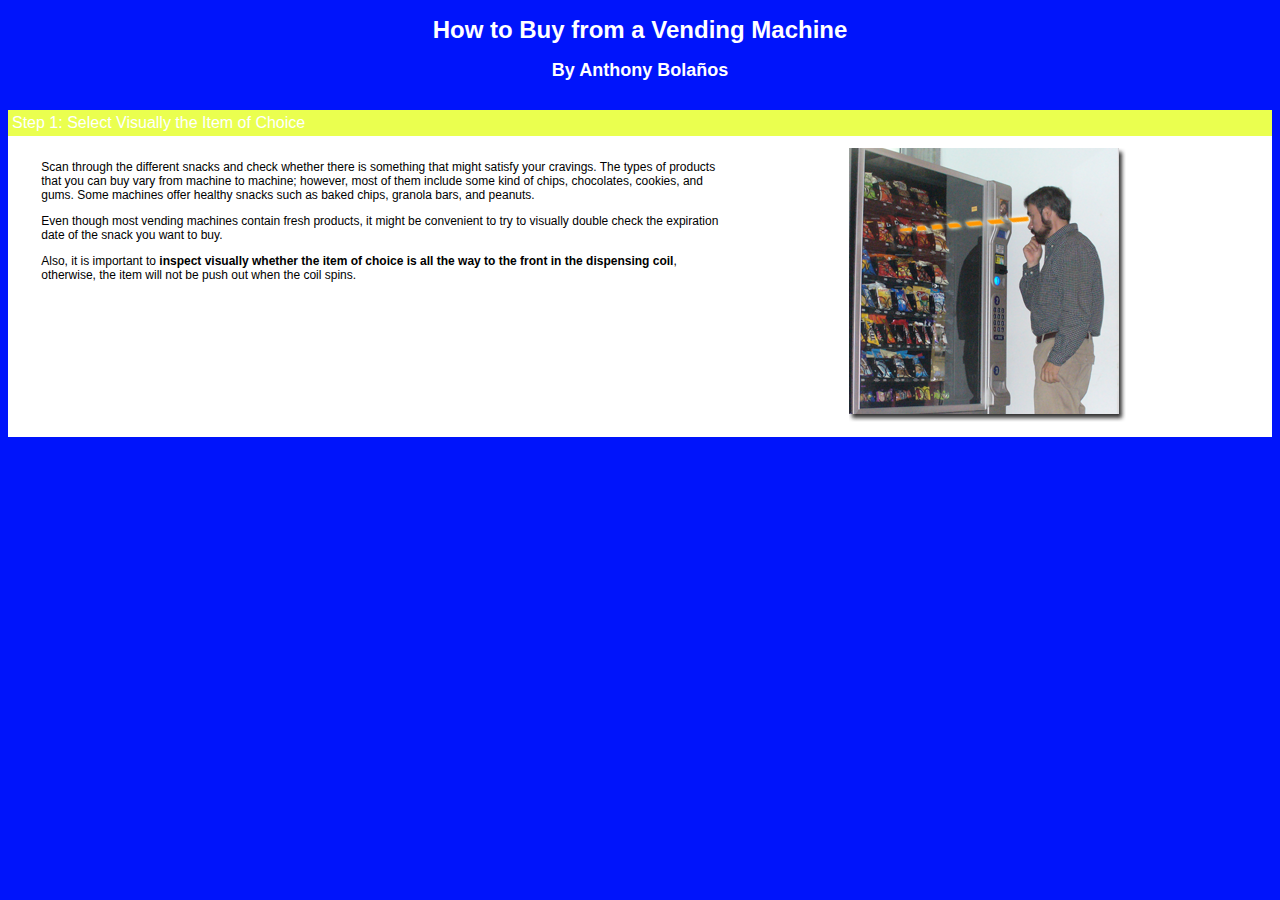
==== ist541/lab1/index.html @ 2f51434f "Add files via upload" ====
<!doctype html>
<html>
<head>
<meta charset="utf-8">
<title>Lab 1: Job Aid</title>
</head>
	
	<link href="css/jobaid.css" rel="stylesheet">

<body>
	<div id="header">
		<h1> How to Buy from a Vending Machine </h1>
		<h2> By Anthony Bola&ntilde;os</h2> <br />
	</div>	
	
	<div id="step1">
		
		<div class="stepTitle">
			Step 1: Select Visually the Item of Choice
		</div>
		
		<div class="stepContent">
			
			<div class="stepDescription">
				
				<p>Scan through the different snacks and check whether there is something
that might satisfy your cravings. The types of products that you can buy
vary from machine to machine; however, most of them include some kind of
chips, chocolates, cookies, and gums. Some machines offer healthy snacks
such as baked chips, granola bars, and peanuts.</p>
<p>Even though most vending machines contain fresh products, it
might be convenient to try to visually double check the expiration date
of the snack you want to buy.</p>
<p>Also, it is important to <strong>inspect visually whether the
item of choice is all the way to the front in the dispensing
coil</strong>, otherwise, the item will not be push out when the coil
spins.</p>
				
			</div><!--stepDescriptionEnd-->
			
			<div class="stepImage">
				
				<img src="img/step1.png" alt="Person looking at the content of a vending machine" />
				
			</div><!--setpImageEnd-->
			
		</div><!--stepContentEnd-->
		
	</div><!--step1End-->
	
</body>


</html>
---- ist541/lab1/css/jobaid.css ----
/* CSS Document */
/* All comments go between the front slash and asterisk symbols */

body {
	background-color: #0014FB;   /* background color */
	color: #FFFFFF;          /* text color for the entire page */
	font-size: 12px;
	font-family: Verdana, Geneva, sans-serif;
}

h1 { 
	text-align:center;     /* centers h1 and h2 content */
}

h2 { 
	text-align:center;     /* centers h1 and h2 content */
}

/* styles for the "wrapper" div, notice that "wrapper" is preceded by "#" */
#wrapper {
	width:900px;
	margin:0 auto;    /* centers wrapper */
}

/* styles for the "stepTitle" class, notice that "stepTitle" is preceded by a dot */
.stepTitle{
	padding:4px;
	text-align:left;
	font-size:16px;
	background-color:#EAFF4F;
 }

.stepContent{ 
	background-color: #FFFFFF;
	padding:7px;
	display: flex;
	justify-content: center;
	text-decoration-color: black;
}

.stepDescription {
    width: 55%;
    padding: 5px;
    text-decoration-color: black;
    color: #000000;
}

.stepImage {
	width:40%;	
	padding:5px;
	text-align: center;
}
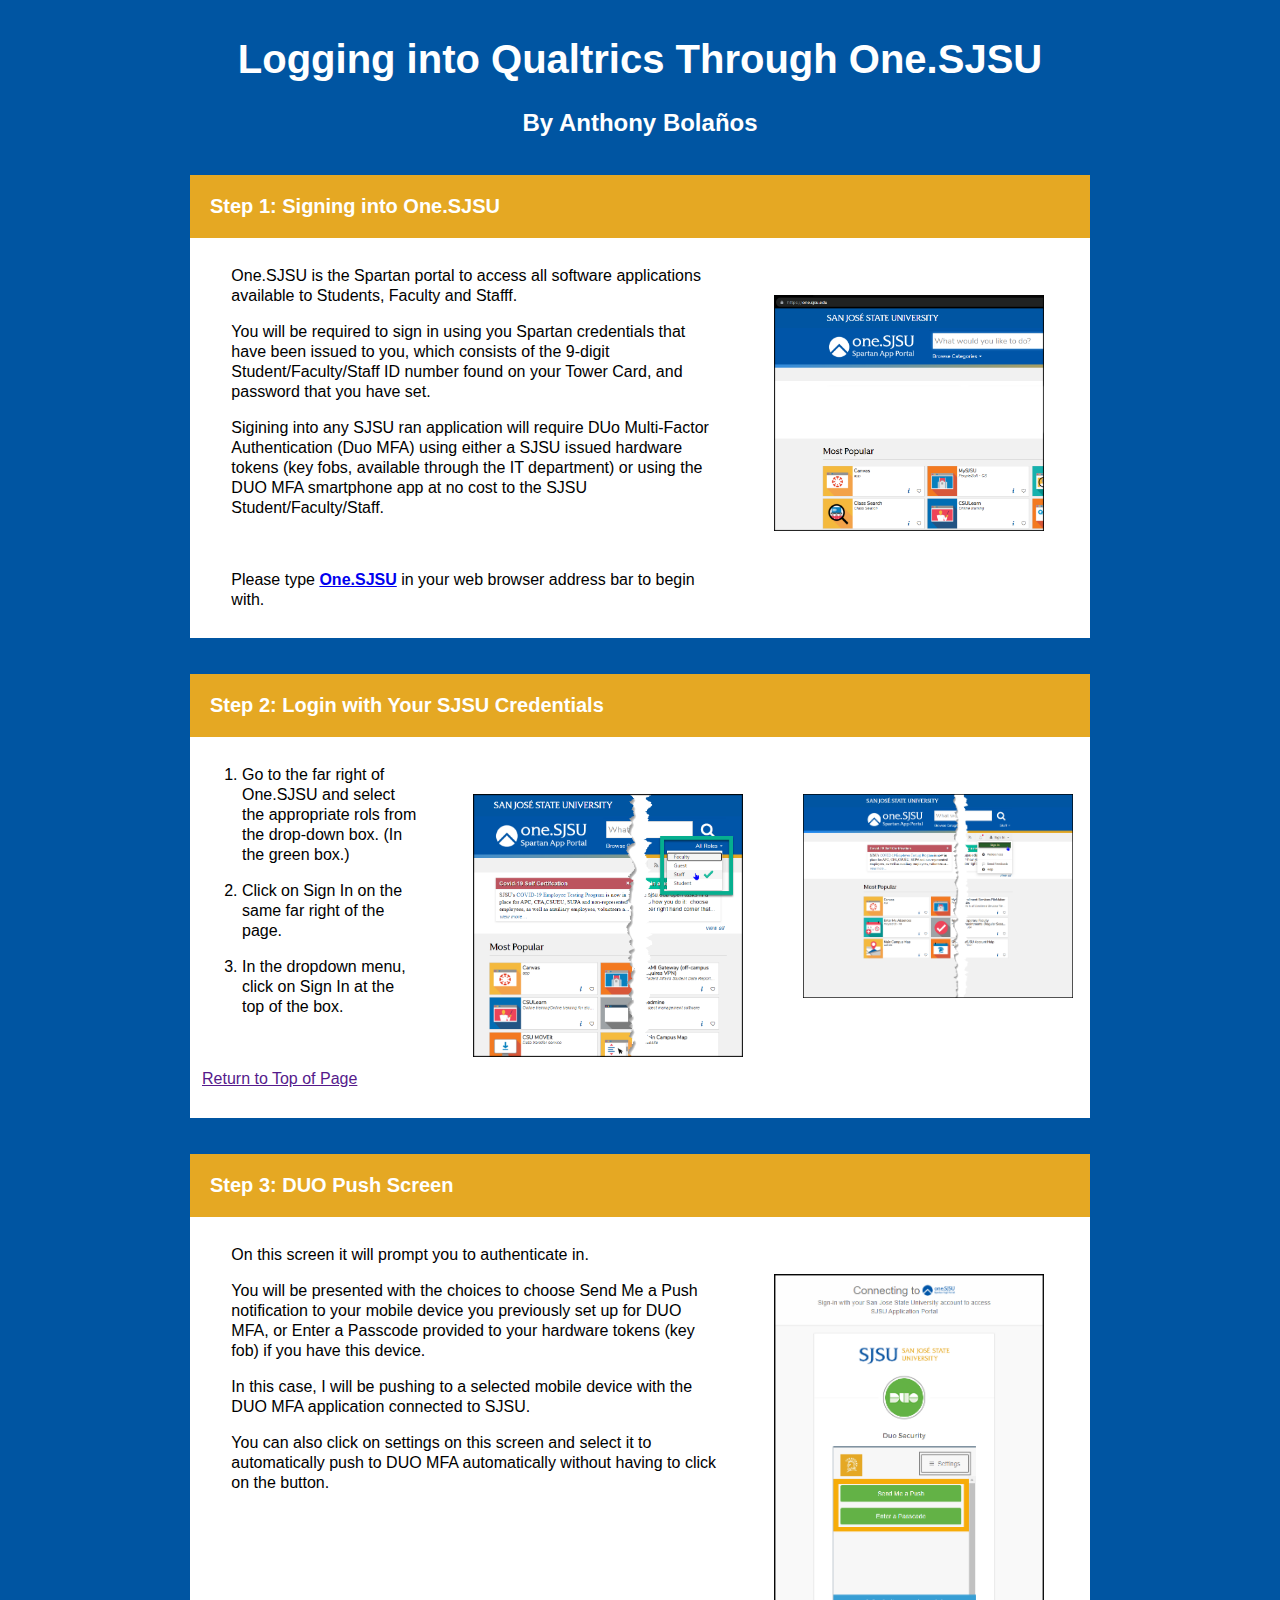
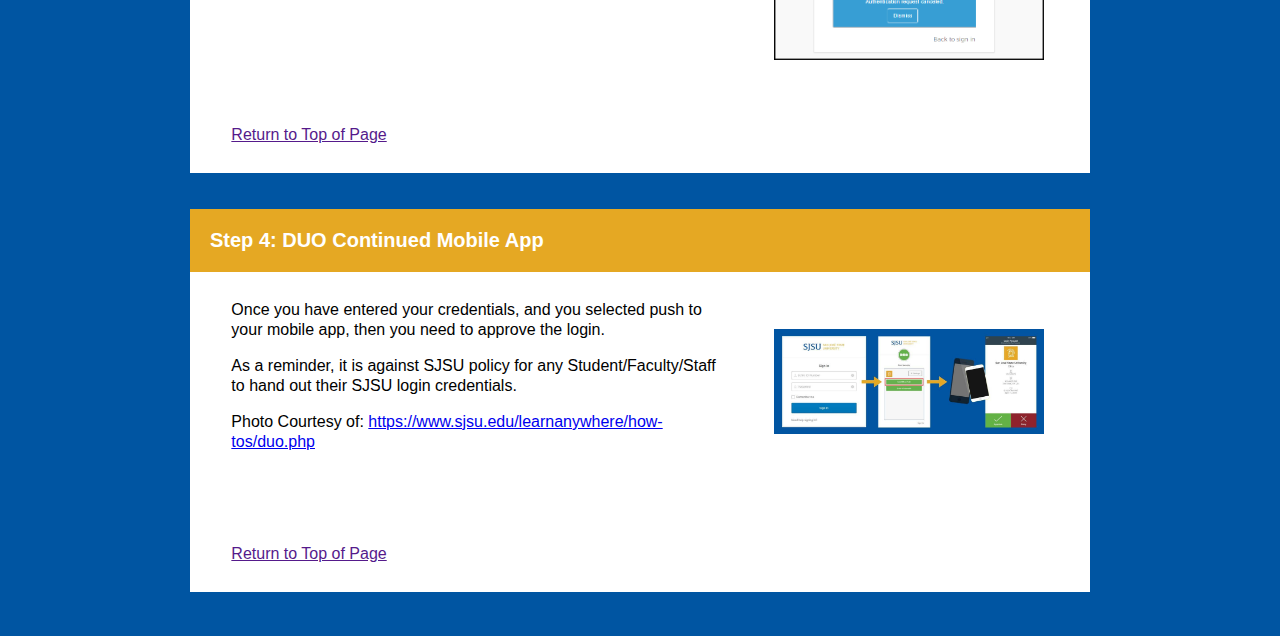
==== commit 08ba9756: "Uploaded Current Working Files." ====
--- a/ist541/lab1/index.html
+++ b/ist541/lab1/index.html
@@ -1,52 +1,153 @@
-<!doctype html>
+<!DOCTYPE html>
 <html>
 <head>
 <meta charset="utf-8">
-<title>Lab 1: Job Aid</title>
+<title>A. Bola&ntilde;os Lab 1: Job Aid</title>
+<link href="css/jobaid.css" rel="stylesheet">
 </head>
+		
 	
-	<link href="css/jobaid.css" rel="stylesheet">
-
+	
 <body>
+	<div id="wrapper">
 	<div id="header">
-		<h1> How to Buy from a Vending Machine </h1>
+		<h1> Logging into Qualtrics Through One.SJSU</h1>
 		<h2> By Anthony Bola&ntilde;os</h2> <br />
 	</div>	
 	
 	<div id="step1">
 		
 		<div class="stepTitle">
-			Step 1: Select Visually the Item of Choice
+			Step 1: Signing into One.SJSU
 		</div>
 		
 		<div class="stepContent">
 			
 			<div class="stepDescription">
 				
-				<p>Scan through the different snacks and check whether there is something
-that might satisfy your cravings. The types of products that you can buy
-vary from machine to machine; however, most of them include some kind of
-chips, chocolates, cookies, and gums. Some machines offer healthy snacks
-such as baked chips, granola bars, and peanuts.</p>
-<p>Even though most vending machines contain fresh products, it
-might be convenient to try to visually double check the expiration date
-of the snack you want to buy.</p>
-<p>Also, it is important to <strong>inspect visually whether the
-item of choice is all the way to the front in the dispensing
-coil</strong>, otherwise, the item will not be push out when the coil
-spins.</p>
+				<p>One.SJSU is the Spartan portal to access all software applications available to Students, Faculty and Stafff.</p>
+				<p>You will be required to sign in using you Spartan credentials that have been issued to you, which consists of the 9-digit Student/Faculty/Staff ID number found on your Tower Card, and password that you have set.</p>
+				<p>Sigining into any SJSU ran application will require DUo Multi-Factor Authentication &#40;Duo MFA&#41; using either a SJSU issued hardware tokens &#40;key fobs, available through the IT department&#41; or using the DUO MFA smartphone app at no cost to the SJSU Student/Faculty/Staff.</p>
+				<br />
+				<p>Please type <strong><a href="https://one.sjsu.edu" target="_blank" alt="https://one.sjsu.edu" title="Spartan Portal" >One.SJSU</a></strong> in your web browser address bar to begin with.</p>
 				
 			</div><!--stepDescriptionEnd-->
 			
-			<div class="stepImage">
+			<div class="responsive">
 				
-				<img src="img/step1.png" alt="Person looking at the content of a vending machine" />
+				<img src="img/OneSJSU.png" alt="network illustration" width="270px" />
 				
 			</div><!--setpImageEnd-->
 			
 		</div><!--stepContentEnd-->
 		
 	</div><!--step1End-->
+	<br /><br />
+	
+	<div id="step2">
+		
+		<div class="stepTitle">
+			Step 2: Login with Your SJSU Credentials
+		</div>
+		
+		<div class="stepContent">
+			
+			<div class="stepDescription">
+				
+				<ol>
+					<li><p>Go to the far right of One.SJSU and select the appropriate rols from the drop-down box. &#40;In the green box.&#41;</p></li>
+					<li><p>Click on Sign In on the same far right of the page.</p></li>
+					<li><p>In the dropdown menu, click on Sign In at the top of the box.</p></li>
+				</ol>
+				
+				<br />
+				<p><a href id="#top1">Return to Top of Page</a></p>
+			</div><!--stepDescriptionEnd-->
+			
+			<div class="responsive">
+				
+				<img src="img/OneSJSU_RoleSelection.png" alt="One.SJSU" width="270px" />
+				
+			</div><!--setpImageEnd-->
+			<div class="responsive">
+				
+				<img src="img/OneSJSU_SignIn.png" alt="One.SJSU" width="270px" />
+				
+			</div><!--setpImageEnd-->
+			
+		</div><!--stepContentEnd-->
+		
+	</div><!--step2End-->
+	<br /><br />
+		
+	<div id="step3">
+		
+		<div class="stepTitle">
+			Step 3: DUO Push Screen
+		</div>
+		
+		<div class="stepContent">
+			
+			<div class="stepDescription">
+				
+				<p>On this screen it will prompt you to authenticate in.</p>
+				
+				<p>You will be presented with the choices to choose Send Me a Push notification to your mobile device you previously set up for DUO MFA, or Enter a Passcode provided to your hardware tokens &#40;key fob&#41; if you have this device.</p>
+				<p>In this case, I will be pushing to a selected mobile device with the DUO MFA application connected to SJSU.</p>
+				<p>You can also click on settings on this screen and select it to automatically push to DUO MFA automatically without having to click on the button.</p>
+				
+				<br /><br /><br /><br /><br /><br /><br /><br /><br /><br />
+				<p><a href id="#top2">Return to Top of Page</a></p>
+				
+			</div><!--stepDescriptionEnd-->
+			
+			<div class="responsive">
+				
+				<img src="img/OneSJSU_PushScreen.png" alt="One.SJSU" width="270px" />
+				
+			</div><!--setpImageEnd-->
+			
+		</div><!--stepContentEnd-->
+		
+	</div><!--step3End-->
+	<br /><br />
+	
+	<div id="step4">
+		
+		<div class="stepTitle">
+			Step 4: DUO Continued Mobile App
+		</div>
+		
+		<div class="stepContent">
+			
+			<div class="stepDescription">
+				
+				<p>Once you have entered your credentials, and you selected push to your mobile app, then you need to approve the login.</p>
+				<p>As a reminder, it is against SJSU policy for any Student/Faculty/Staff to hand out their SJSU login credentials.</p>
+				<p>Photo Courtesy of: <a href="https://www.sjsu.edu/learnanywhere/how-tos/duo.php" >https://www.sjsu.edu/learnanywhere/how-tos/duo.php</a></p>
+				
+				
+				<br /><br /><br />
+				<p><a href id="#top3">Return to Top of Page</a></p>
+				
+			</div><!--stepDescriptionEnd-->
+			
+			<div class="responsive">
+				
+				<img src="img/Duo-Authentication-2.png" alt="App Authentication" width="270px" />
+				
+			</div><!--setpImageEnd-->
+			
+			
+		</div><!--stepContentEnd-->
+		
+	</div><!--step4End-->
+	<br /><br />
+	
+	
+</div> <!--closes wrapper-->
+	
+	
 	
 </body>
 
--- a/ist541/lab1/css/jobaid.css
+++ b/ist541/lab1/css/jobaid.css
@@ -2,51 +2,70 @@
 /* All comments go between the front slash and asterisk symbols */
 
 body {
-	background-color: #0014FB;   /* background color */
+	margin-top: 0px;
+	padding-top: 10px;
+	background-color: #0055A2;   /* background color */
 	color: #FFFFFF;          /* text color for the entire page */
-	font-size: 12px;
+	font-size: 16px;		/* global text size */
 	font-family: Verdana, Geneva, sans-serif;
 }
 
-h1 { 
+h1, h2 { 
 	text-align:center;     /* centers h1 and h2 content */
 }
 
-h2 { 
-	text-align:center;     /* centers h1 and h2 content */
+h1 {
+	font-size: 40px;
 }
+
 
 /* styles for the "wrapper" div, notice that "wrapper" is preceded by "#" */
 #wrapper {
-	width:900px;
-	margin:0 auto;    /* centers wrapper */
+	width: 900px;
+	margin: 0 auto;    /* centers wrapper */
 }
 
 /* styles for the "stepTitle" class, notice that "stepTitle" is preceded by a dot */
 .stepTitle{
-	padding:4px;
-	text-align:left;
-	font-size:16px;
-	background-color:#EAFF4F;
+	padding: 20px;
+	padding-top: 20px;
+	text-align: left;
+	font-size: 20px;
+	font-weight: bold;
+	background-color:#E5A823;
  }
 
 .stepContent{ 
 	background-color: #FFFFFF;
-	padding:7px;
+	padding: 7px;
 	display: flex;
 	justify-content: center;
 	text-decoration-color: black;
 }
 
 .stepDescription {
+	float: left;
     width: 55%;
     padding: 5px;
     text-decoration-color: black;
+	line-height: 1.25em;
+	font-size: 1em;
     color: #000000;
 }
 
 .stepImage {
-	width:40%;	
-	padding:5px;
+	width: 40%;	
+	padding: 10px;
 	text-align: center;
+	
 }
+
+/* mobile responsive images */
+.responsive {
+	width: 100%;
+	padding: 50px 10px 50px 50px;
+	float: right;
+	text-align: center;
+	max-width: 270px;
+	height: auto;
+}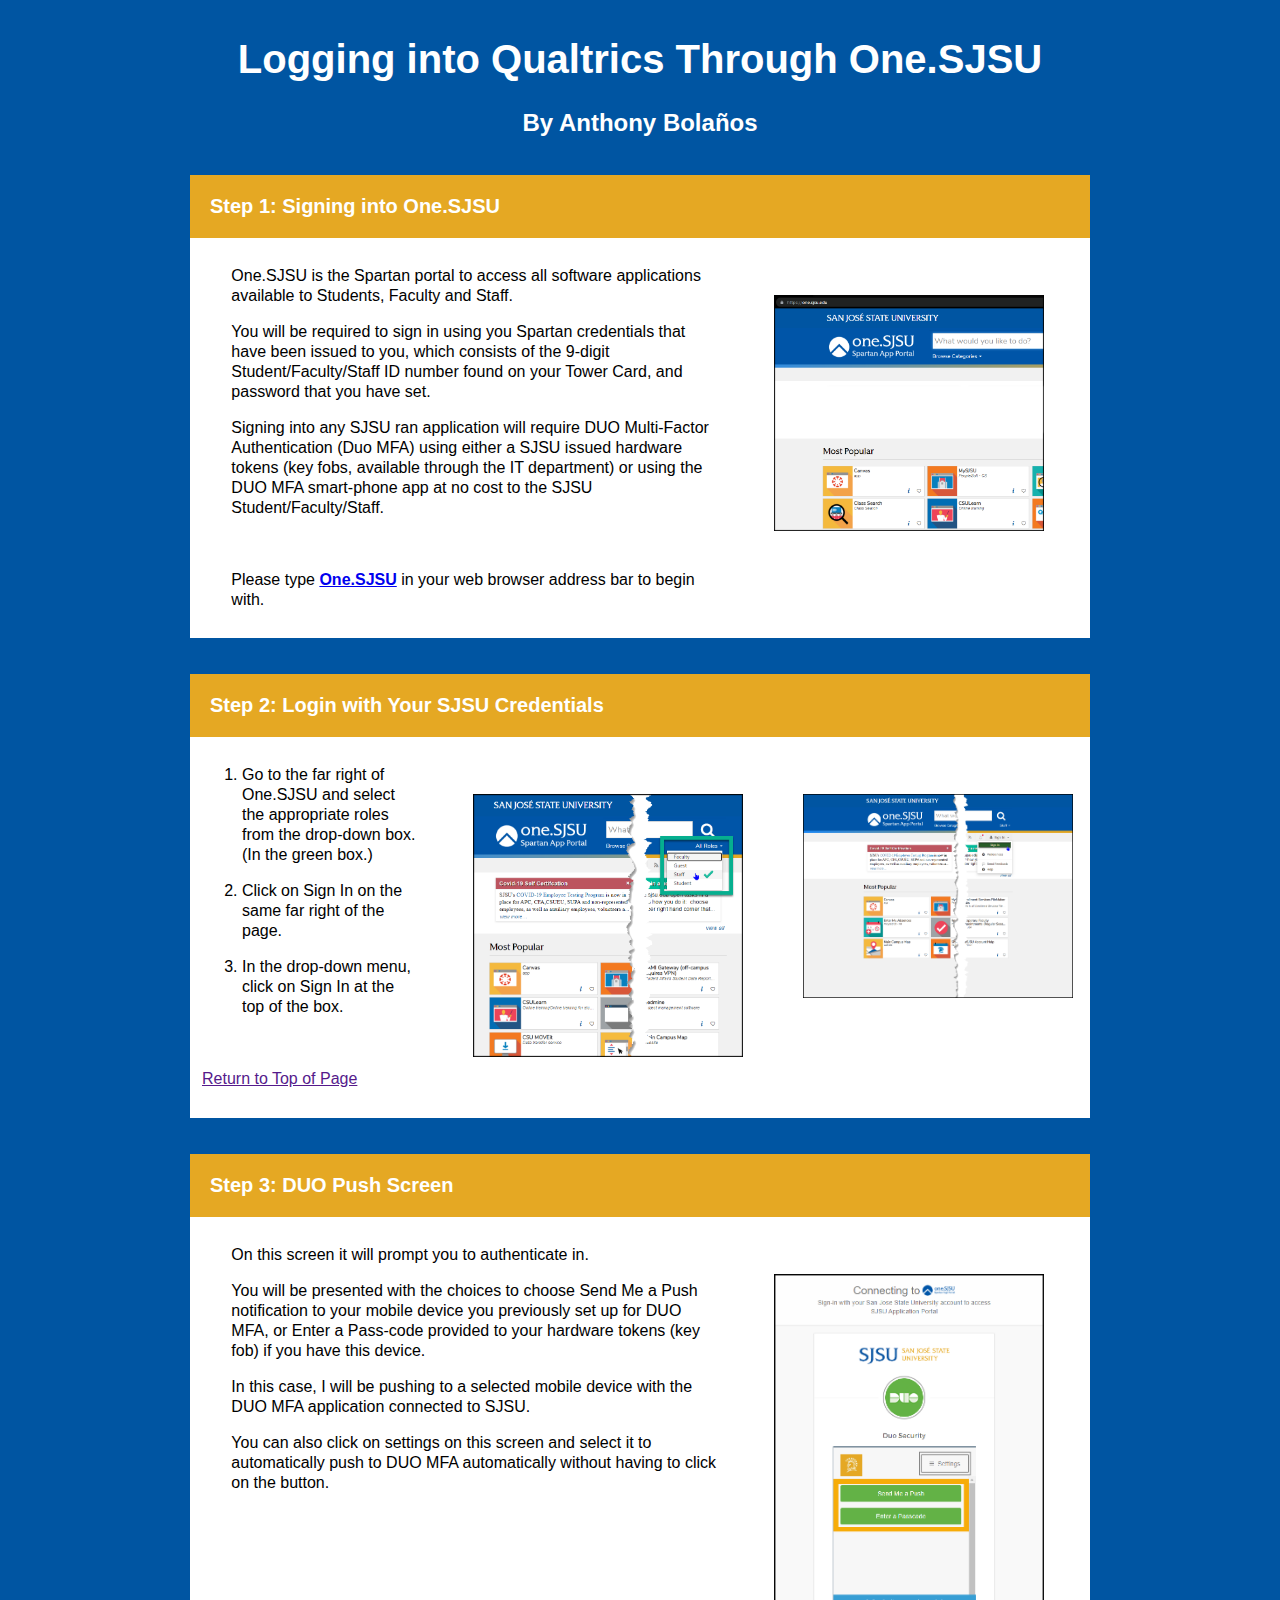
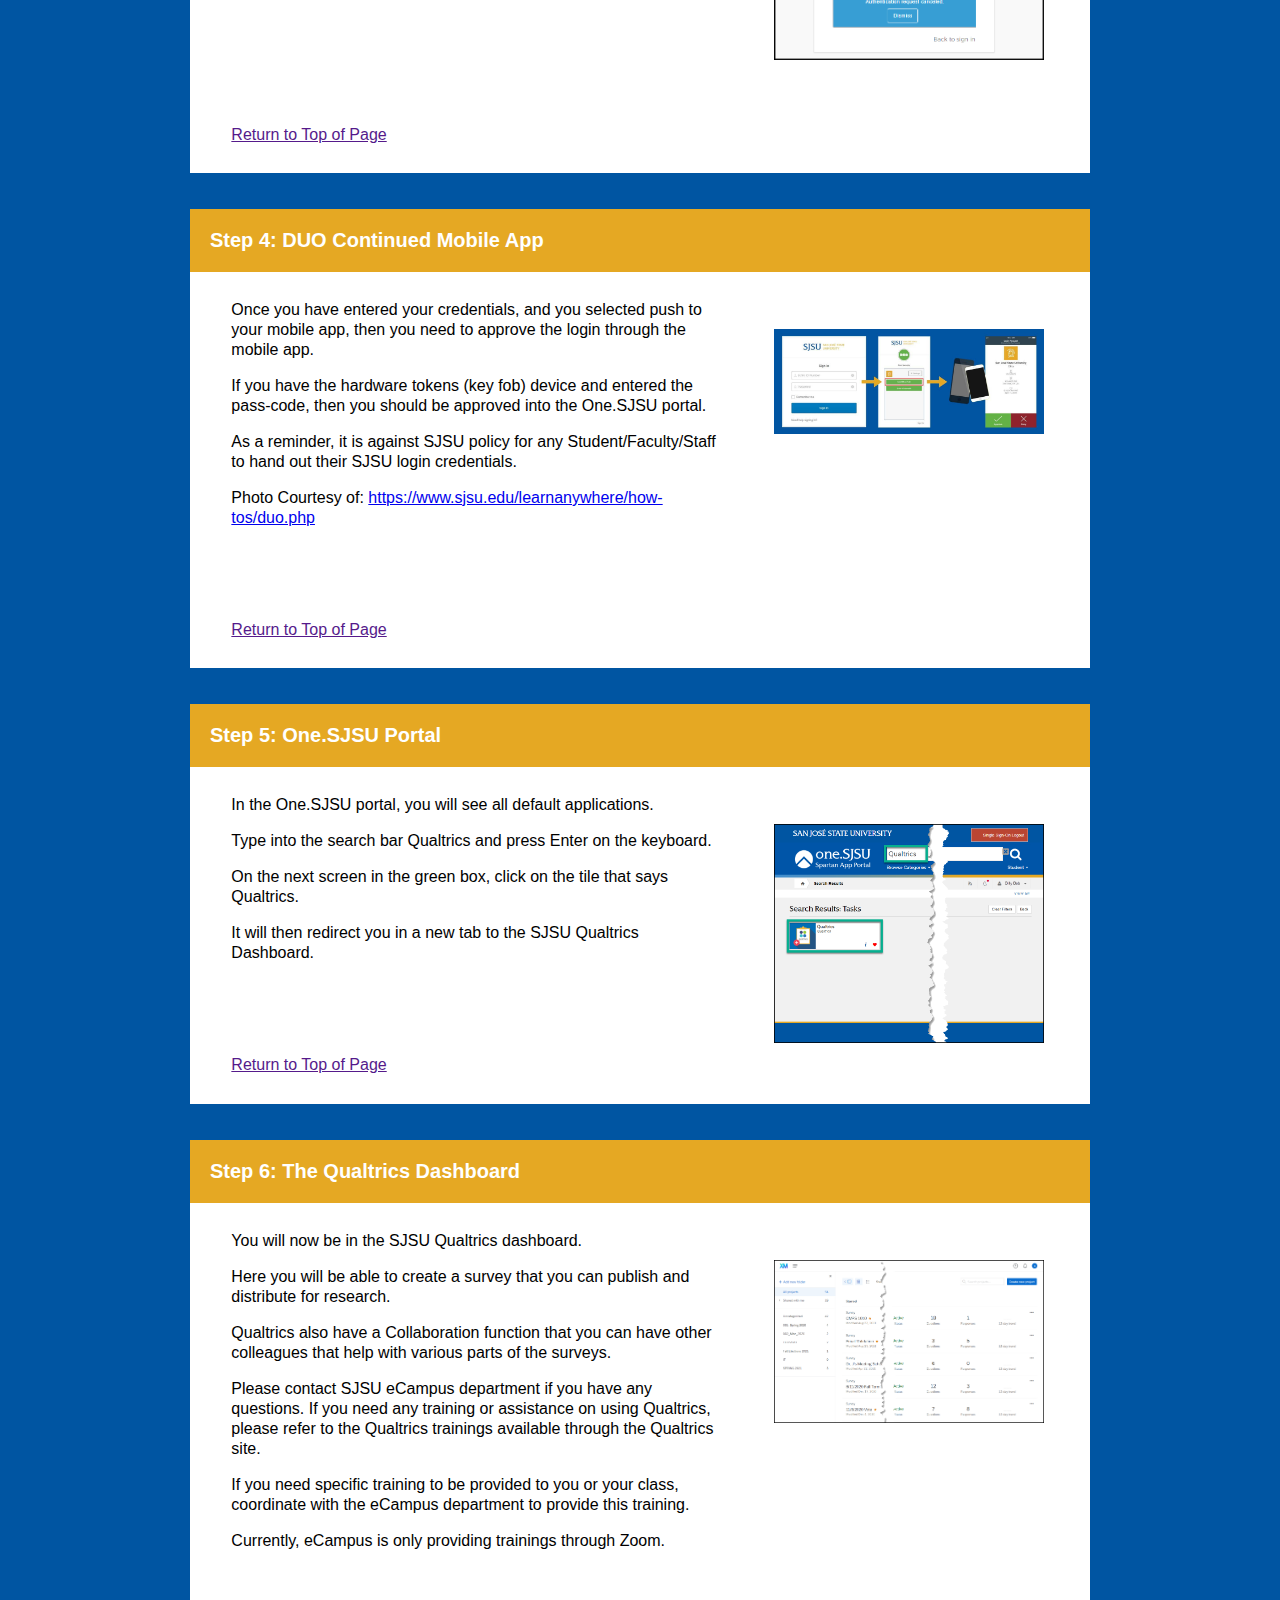
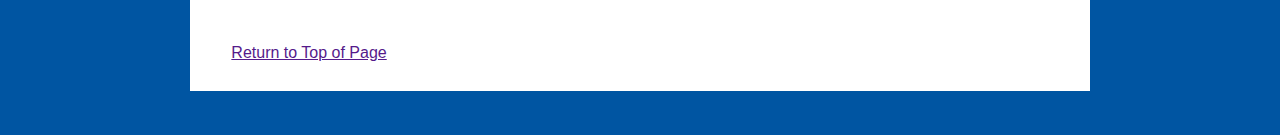
==== commit 0325a8a6: "Finished the Lab 1 Assignment" ====
--- a/ist541/lab1/index.html
+++ b/ist541/lab1/index.html
@@ -25,9 +25,9 @@
 			
 			<div class="stepDescription">
 				
-				<p>One.SJSU is the Spartan portal to access all software applications available to Students, Faculty and Stafff.</p>
+				<p>One.SJSU is the Spartan portal to access all software applications available to Students, Faculty and Staff.</p>
 				<p>You will be required to sign in using you Spartan credentials that have been issued to you, which consists of the 9-digit Student/Faculty/Staff ID number found on your Tower Card, and password that you have set.</p>
-				<p>Sigining into any SJSU ran application will require DUo Multi-Factor Authentication &#40;Duo MFA&#41; using either a SJSU issued hardware tokens &#40;key fobs, available through the IT department&#41; or using the DUO MFA smartphone app at no cost to the SJSU Student/Faculty/Staff.</p>
+				<p>Signing into any SJSU ran application will require DUO Multi-Factor Authentication &#40;Duo MFA&#41; using either a SJSU issued hardware tokens &#40;key fobs, available through the IT department&#41; or using the DUO MFA smart-phone app at no cost to the SJSU Student/Faculty/Staff.</p>
 				<br />
 				<p>Please type <strong><a href="https://one.sjsu.edu" target="_blank" alt="https://one.sjsu.edu" title="Spartan Portal" >One.SJSU</a></strong> in your web browser address bar to begin with.</p>
 				
@@ -55,9 +55,11 @@
 			<div class="stepDescription">
 				
 				<ol>
-					<li><p>Go to the far right of One.SJSU and select the appropriate rols from the drop-down box. &#40;In the green box.&#41;</p></li>
+					<li>
+					  <p>Go to the far right of One.SJSU and select the appropriate roles from the drop-down box. &#40;In the green box.&#41;</p></li>
 					<li><p>Click on Sign In on the same far right of the page.</p></li>
-					<li><p>In the dropdown menu, click on Sign In at the top of the box.</p></li>
+					<li>
+					  <p>In the drop-down menu, click on Sign In at the top of the box.</p></li>
 				</ol>
 				
 				<br />
@@ -92,7 +94,7 @@
 				
 				<p>On this screen it will prompt you to authenticate in.</p>
 				
-				<p>You will be presented with the choices to choose Send Me a Push notification to your mobile device you previously set up for DUO MFA, or Enter a Passcode provided to your hardware tokens &#40;key fob&#41; if you have this device.</p>
+				<p>You will be presented with the choices to choose Send Me a Push notification to your mobile device you previously set up for DUO MFA, or Enter a Pass-code provided to your hardware tokens &#40;key fob&#41; if you have this device.</p>
 				<p>In this case, I will be pushing to a selected mobile device with the DUO MFA application connected to SJSU.</p>
 				<p>You can also click on settings on this screen and select it to automatically push to DUO MFA automatically without having to click on the button.</p>
 				
@@ -122,7 +124,8 @@
 			
 			<div class="stepDescription">
 				
-				<p>Once you have entered your credentials, and you selected push to your mobile app, then you need to approve the login.</p>
+				<p>Once you have entered your credentials, and you selected push to your mobile app, then you need to approve the login through the mobile app.</p>
+				<p>If you have the hardware tokens &#40;key fob&#41; device and entered the pass-code, then you should be approved into the One.SJSU portal.</p>
 				<p>As a reminder, it is against SJSU policy for any Student/Faculty/Staff to hand out their SJSU login credentials.</p>
 				<p>Photo Courtesy of: <a href="https://www.sjsu.edu/learnanywhere/how-tos/duo.php" >https://www.sjsu.edu/learnanywhere/how-tos/duo.php</a></p>
 				
@@ -135,6 +138,74 @@
 			<div class="responsive">
 				
 				<img src="img/Duo-Authentication-2.png" alt="App Authentication" width="270px" />
+				
+			</div><!--setpImageEnd-->
+			
+			
+		</div><!--stepContentEnd-->
+		
+	</div><!--step4End-->
+	<br /><br />
+		
+	<div id="step5">
+		
+		<div class="stepTitle">
+			Step 5: One.SJSU Portal
+		</div>
+		
+		<div class="stepContent">
+			
+			<div class="stepDescription">
+				
+				<p>In the One.SJSU portal, you will see all default applications.</p>
+				<p>Type into the search bar Qualtrics and press Enter on the keyboard.</p>
+				<p>On the next screen in the green box, click on the tile that says Qualtrics.</p>
+				<p>It will then redirect you in a new tab to the SJSU Qualtrics Dashboard.</p>
+				
+				
+				<br /><br /><br />
+				<p><a href id="#top4">Return to Top of Page</a></p>
+				
+			</div><!--stepDescriptionEnd-->
+			
+			<div class="responsive">
+				
+				<img src="img/OneSJSU_QualtricsSearchScreen.png" alt="Qualtrics Redirect Tile" width="270px" />
+				
+			</div><!--setpImageEnd-->
+			
+			
+		</div><!--stepContentEnd-->
+		
+	</div><!--step4End-->
+	<br /><br />
+	
+	<div id="step6">
+		
+		<div class="stepTitle">
+			Step 6: The Qualtrics Dashboard
+		</div>
+		
+		<div class="stepContent">
+			
+			<div class="stepDescription">
+				
+				<p>You will now be in the SJSU Qualtrics dashboard.</p>
+				<p>Here you will be able to create a survey that you can publish and distribute for research.</p>
+				<p>Qualtrics also have a Collaboration function that you can have other colleagues that help with various parts of the surveys.</p>
+				<p>Please contact SJSU eCampus department if you have any questions. If you need any training or assistance on using Qualtrics, please refer to the Qualtrics trainings available through the Qualtrics site.</p>
+				<p>If you need specific training to be provided to you or your class, coordinate with the eCampus department to provide this training.</p>
+				<p>Currently, eCampus is only providing trainings through Zoom.</p>
+				
+				
+				<br /><br /><br />
+				<p><a href id="#top5">Return to Top of Page</a></p>
+				
+			</div><!--stepDescriptionEnd-->
+			
+			<div class="responsive">
+				
+				<img src="img/QualtricsDashboard.png" alt="Qualtrics Dashboard" width="270px" />
 				
 			</div><!--setpImageEnd-->
 			
